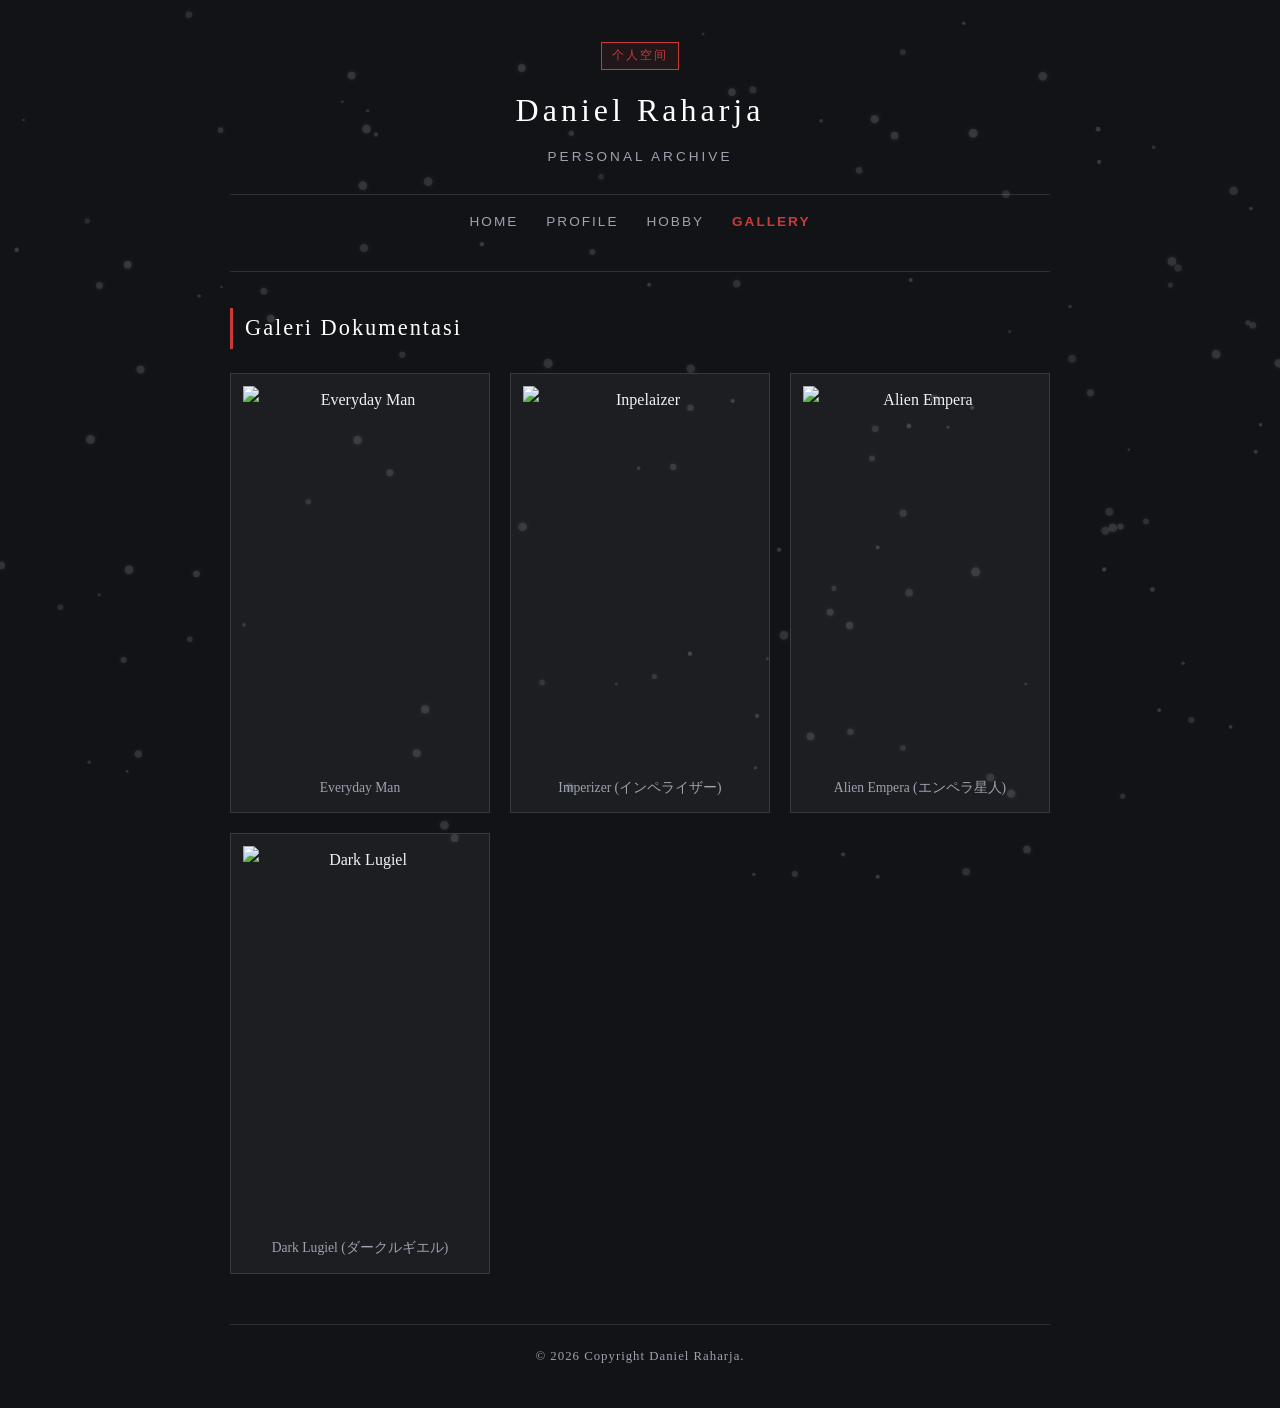
==== gallery.html @ 25bfa8f1 "Deploy personal website profile" ====
<!DOCTYPE html>
<html lang="id">
<head>
  <meta charset="UTF-8">
  <meta name="viewport" content="width=device-width, initial-scale=1.0">
  <title>Gallery - Personal Space</title>
  <link rel="stylesheet" href="css/style.css">
</head>
<body>
    <canvas id="snow-canvas"></canvas>

    <div id="preloader">
      <div class="preloader-seal">載入中</div>
      <div class="preloader-number" id="preloader-num">0%</div>
      <div class="preloader-bar-track">
        <div class="preloader-bar-fill" id="preloader-bar"></div>
      </div>
    </div>
  <div class="container">
    <header>
      <div class="seal-tag">个人空间</div>
      <h1 class="site-title">Daniel Raharja</h1>
      <p class="site-subtitle">PERSONAL ARCHIVE</p>
      
      <nav>
        <ul>
          <li><a href="index.html">HOME</a></li>
          <li><a href="profile.html">PROFILE</a></li>
          <li><a href="hobby.html">HOBBY</a></li>
          <li><a href="gallery.html" class="active">GALLERY</a></li>
        </ul>
      </nav>
    </header>

    <main>
      <h2 class="page-title">Galeri Dokumentasi</h2>

      <div class="gallery-grid">
        <!-- FOTO 1: Everyday man.jfif -->
        <div class="gallery-item">
          <img src="/my-porto/Everyday man.jfif" alt="Everyday Man" style="width: 100%; height: 380px; object-fit: cover; display: block; margin-bottom: 10px;">
          <p class="gallery-caption">Everyday Man</p>
        </div>

        <!-- FOTO 2: インペライザー（縦長）.jpg -->
        <div class="gallery-item">
          <img src="/my-porto/インペライザー（縦長）.jpg" alt="Inpelaizer" style="width: 100%; height: 380px; object-fit: cover; display: block; margin-bottom: 10px;">
          <p class="gallery-caption">Imperizer (インペライザー)</p>
        </div>

        <!-- FOTO 3: エンペラ星人.jpg -->
        <div class="gallery-item">
          <img src="/my-porto/エンペラ星人.jpg" alt="Alien Empera" style="width: 100%; height: 380px; object-fit: cover; display: block; margin-bottom: 10px;">
          <p class="gallery-caption">Alien Empera (エンペラ星人)</p>
        </div>

        <!-- FOTO 4: ダークルギエル.jpg -->
        <div class="gallery-item">
          <img src="/my-porto/ダークルギエル.jpg" alt="Dark Lugiel" style="width: 100%; height: 380px; object-fit: cover; display: block; margin-bottom: 10px;">
          <p class="gallery-caption">Dark Lugiel (ダークルギエル)</p>
        </div>
      </div>
    </main>

    <footer>
      <p>&copy; 2026 Copyright Daniel Raharja.</p>
    </footer>
  </div>
  <script src="js/main.js"></script>
</body>
</html>
---- css/style.css ----
/* --- CSS GLOBAL: CHINESE MINIMALIST STYLE (DARK MONOCHROME EDITION) --- */
:root {
    --bg-color: #121316;        /* Warna dasar tinta arang gelap (agar salju putih menyala) */
    --card-bg: #1c1e22;         /* Kotak abu-abu arang matte yang solid */
    --text-main: #f0f2f5;       /* Teks putih gading yang bersih */
    --text-sub: #9ca3af;        /* Abu-abu silver untuk teks sekunder */
    --accent-red: #c93b3b;      /* Warna merah stempel vermilion yang kontras */
    --border-line: rgba(255, 255, 255, 0.12); /* Garis batas tipis hairline */
    --box-placeholder: #252830; /* Warna latar bingkai foto/galeri */
    --font-serif: "Georgia", "Songti SC", "SimSun", serif;
    --font-sans: -apple-system, BlinkMacSystemFont, "Segoe UI", Roboto, sans-serif;
  }
  
  * {
    box-sizing: border-box;
    margin: 0;
    padding: 0;
  }
  
  body {
    background-color: var(--bg-color);
    color: var(--text-main);
    font-family: var(--font-serif);
    line-height: 1.8;
    padding: 40px 20px;
  }
  
  .container {
    max-width: 820px;
    margin: 0 auto;
  }
  
  /* --- HEADER & NAVIGASI --- */
  header {
    text-align: center;
    padding-bottom: 24px;
    margin-bottom: 36px;
    border-bottom: 1px solid var(--border-line);
  }
  
  .seal-tag {
    display: inline-block;
    border: 1px solid var(--accent-red);
    color: var(--accent-red);
    padding: 2px 10px;
    font-size: 0.75rem;
    letter-spacing: 2px;
    margin-bottom: 12px;
    background: rgba(201, 59, 59, 0.08);
  }
  
  .site-title {
    font-size: 2rem;
    letter-spacing: 4px;
    font-weight: normal;
    margin-bottom: 6px;
    color: #ffffff;
  }
  
  .site-subtitle {
    font-size: 0.85rem;
    color: var(--text-sub);
    letter-spacing: 3px;
    font-family: var(--font-sans);
    margin-bottom: 24px;
  }
  
  nav ul {
    list-style: none;
    display: flex;
    justify-content: center;
    gap: 28px;
    padding: 12px 0;
    border-top: 1px solid var(--border-line);
  }
  
  nav a {
    text-decoration: none;
    font-family: var(--font-sans);
    font-size: 0.85rem;
    letter-spacing: 2px;
    color: var(--text-sub);
    transition: color 0.2s ease;
  }
  
  nav a:hover,
  nav a.active {
    color: var(--accent-red);
    font-weight: 600;
  }
  
  /* --- KONTEN UMUM --- */
  .page-title {
    font-size: 1.4rem;
    font-weight: normal;
    letter-spacing: 2px;
    margin-bottom: 24px;
    border-left: 3px solid var(--accent-red);
    padding-left: 12px;
    color: #ffffff;
  }
  
  .intro-box {
    background: var(--card-bg);
    border: 1px solid var(--border-line);
    padding: 30px;
    margin-bottom: 30px;
  }
  
  /* --- PROFILE PAGE STYLES --- */
  .profile-wrap {
    display: flex;
    gap: 30px;
    flex-wrap: wrap;
    margin-bottom: 30px;
  }
  
  .profile-photo {
    width: 220px;
    height: 280px;
    background-color: var(--box-placeholder);
    border: 1px solid var(--border-line);
    display: flex;
    align-items: center;
    justify-content: center;
    color: var(--text-sub);
    font-size: 0.9rem;
    text-align: center;
    padding: 10px;
  }
  
  .profile-info {
    flex: 1;
    min-width: 260px;
  }
  
  .info-table {
    width: 100%;
    border-collapse: collapse;
    margin-bottom: 20px;
  }
  
  .info-table td {
    padding: 8px 4px;
    border-bottom: 1px dashed var(--border-line);
    font-size: 0.95rem;
  }
  
  .info-table td.label {
    width: 30%;
    color: var(--text-sub);
  }
  
  /* --- HOBBY PAGE STYLES --- */
  .hobby-list {
    display: flex;
    flex-direction: column;
    gap: 20px;
  }
  
  .hobby-card {
    background: var(--card-bg);
    border: 1px solid var(--border-line);
    padding: 24px;
  }
  
  .hobby-card h3 {
    font-size: 1.1rem;
    margin-bottom: 8px;
    color: var(--accent-red);
    font-weight: normal;
  }
  
  /* --- GALLERY PAGE STYLES --- */
  .gallery-grid {
    display: grid;
    grid-template-columns: repeat(auto-fill, minmax(220px, 1fr));
    gap: 20px;
  }
  
  .gallery-item {
    background: var(--card-bg);
    border: 1px solid var(--border-line);
    padding: 12px;
    text-align: center;
  }
  
  .gallery-box {
    width: 100%;
    height: 180px;
    background: var(--box-placeholder);
    display: flex;
    align-items: center;
    justify-content: center;
    color: var(--text-sub);
    font-size: 0.85rem;
    margin-bottom: 10px;
  }
  
  .gallery-caption {
    font-size: 0.85rem;
    color: var(--text-sub);
  }
  
  /* --- FOOTER --- */
  footer {
    text-align: center;
    margin-top: 50px;
    padding-top: 20px;
    border-top: 1px solid var(--border-line);
    font-size: 0.8rem;
    color: var(--text-sub);
    letter-spacing: 1px;
  }
  
  /* --- BIOGRAPHY DENGAN FOTO MELEBUR (ALA REFERENSI TIARA) --- */
  .bio-box {
    background: var(--card-bg);
    border: 1px solid var(--border-line);
    padding: 32px 36px;
    margin-bottom: 36px;
  }
  
  .bio-top-merge {
    display: flex;
    gap: 28px;
    align-items: flex-start;
    margin-bottom: 24px;
  }
  
  .bio-photo-frame {
    width: 200px;
    min-width: 200px;
    height: 260px;
    background-color: var(--box-placeholder);
    border: 1px solid var(--border-line);
    overflow: hidden;
    display: flex;
    align-items: center;
    justify-content: center;
    color: var(--text-sub);
    font-size: 0.85rem;
    text-align: center;
  }
  
  .bio-photo-frame img {
    width: 100%;
    height: 100%;
    object-fit: cover;
  }
  
  .bio-intro-content {
    flex: 1;
  }
  
  @media (max-width: 650px) {
    .bio-top-merge {
      flex-direction: column;
      align-items: center;
    }
    .bio-photo-frame {
      width: 180px;
      height: 240px;
    }
  }
  
  .bio-part {
    margin-bottom: 24px;
  }
  
  .bio-part:last-child {
    margin-bottom: 0;
  }
  
  .bio-part-title {
    font-size: 0.95rem;
    color: var(--accent-red);
    font-weight: 600;
    letter-spacing: 1.5px;
    margin-bottom: 10px;
    font-family: var(--font-sans);
    text-transform: uppercase;
    border-bottom: 1px dashed var(--border-line);
    padding-bottom: 4px;
    display: inline-block;
  }
  
  .bio-part p,
  .bio-intro-content p {
    color: var(--text-main);
    font-size: 0.96rem;
    line-height: 1.85;
    text-align: justify;
    margin-bottom: 14px;
  }
  
  .bio-part p:last-child,
  .bio-intro-content p:last-child {
    margin-bottom: 0;
  }
  
  /* --- LOADING PRELOADER --- */
  #preloader {
    position: fixed;
    top: 0;
    left: 0;
    width: 100vw;
    height: 100vh;
    background-color: var(--bg-color);
    display: flex;
    flex-direction: column;
    justify-content: center;
    align-items: center;
    z-index: 99999;
    transition: opacity 0.6s ease, visibility 0.6s ease;
  }
  
  #preloader.loaded {
    opacity: 0;
    visibility: hidden;
    pointer-events: none;
  }
  
  .preloader-seal {
    border: 1px solid var(--accent-red);
    color: var(--accent-red);
    padding: 2px 10px;
    font-size: 0.75rem;
    letter-spacing: 2px;
    margin-bottom: 12px;
    background: rgba(201, 59, 59, 0.08);
  }
  
  .preloader-number {
    font-family: var(--font-serif);
    font-size: 2.2rem;
    color: var(--text-main);
    letter-spacing: 2px;
    font-variant-numeric: tabular-nums;
  }
  
  .preloader-bar-track {
    width: 140px;
    height: 2px;
    background: var(--border-line);
    margin-top: 14px;
    overflow: hidden;
  }
  
  .preloader-bar-fill {
    width: 0%;
    height: 100%;
    background: var(--accent-red);
    transition: width 0.05s linear;
  }
  
  /* --- EFEK SALJU GLOBAL --- */
  #snow-canvas {
    position: fixed;
    top: 0;
    left: 0;
    width: 100%;
    height: 100%;
    pointer-events: none;
    z-index: 9998;
  }
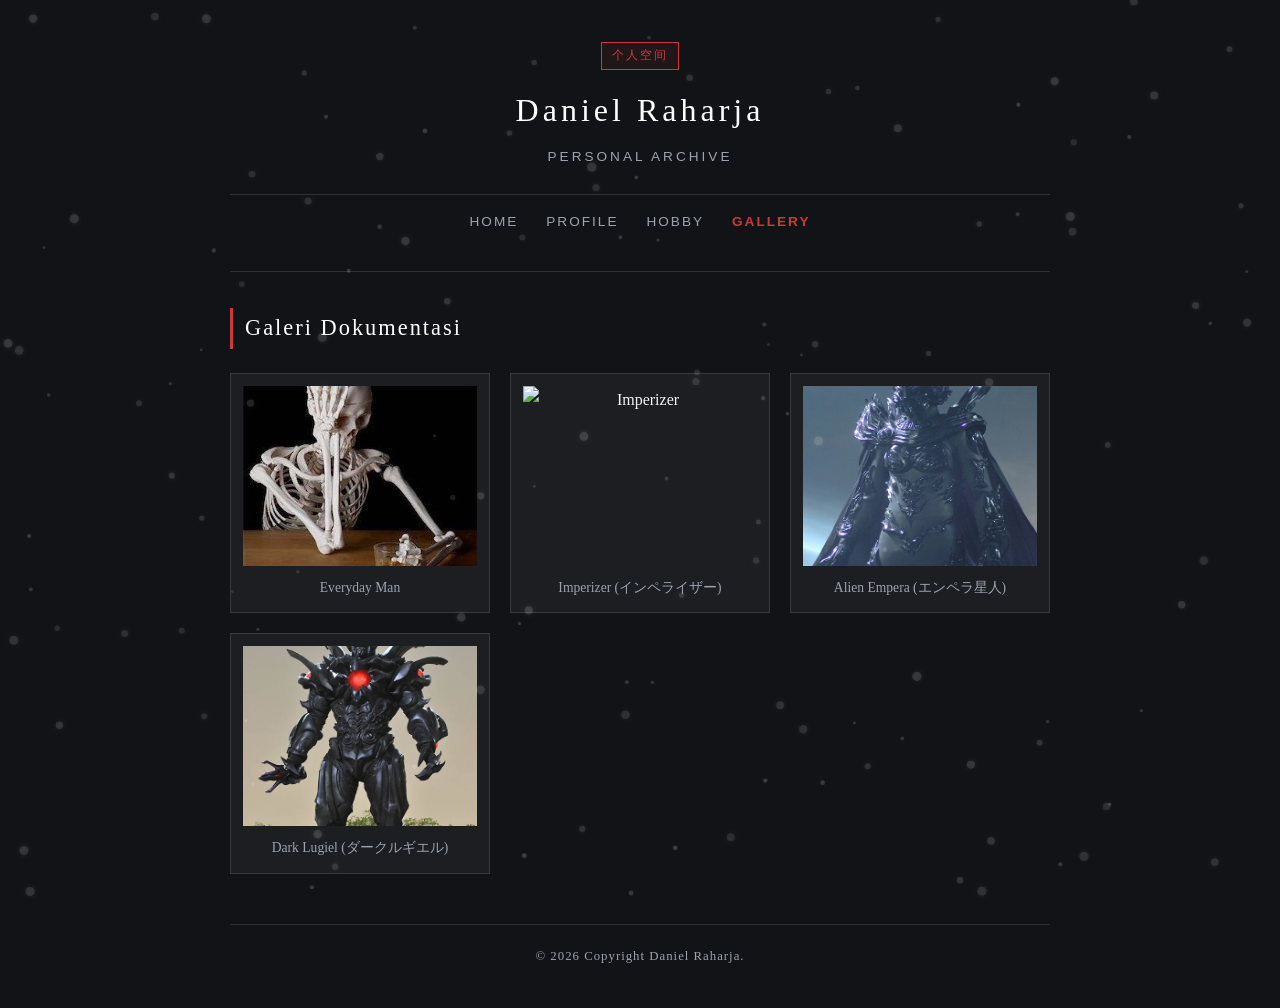
==== commit 7b631710: "Fix image filenames and relative paths" ====
--- a/gallery.html
+++ b/gallery.html
@@ -36,27 +36,27 @@
       <h2 class="page-title">Galeri Dokumentasi</h2>
 
       <div class="gallery-grid">
-        <!-- FOTO 1: Everyday man.jfif -->
+        <!-- FOTO 1 -->
         <div class="gallery-item">
-          <img src="/my-porto/Everyday man.jfif" alt="Everyday Man" style="width: 100%; height: 380px; object-fit: cover; display: block; margin-bottom: 10px;">
+          <img src="everyday-man.jfif" alt="Everyday Man" style="width: 100%; height: 180px; object-fit: cover; display: block; margin-bottom: 10px;">
           <p class="gallery-caption">Everyday Man</p>
         </div>
 
-        <!-- FOTO 2: インペライザー（縦長）.jpg -->
+        <!-- FOTO 2 -->
         <div class="gallery-item">
-          <img src="/my-porto/インペライザー（縦長）.jpg" alt="Inpelaizer" style="width: 100%; height: 380px; object-fit: cover; display: block; margin-bottom: 10px;">
+          <img src="imperizer.jpg" alt="Imperizer" style="width: 100%; height: 180px; object-fit: cover; display: block; margin-bottom: 10px;">
           <p class="gallery-caption">Imperizer (インペライザー)</p>
         </div>
 
-        <!-- FOTO 3: エンペラ星人.jpg -->
+        <!-- FOTO 3 -->
         <div class="gallery-item">
-          <img src="/my-porto/エンペラ星人.jpg" alt="Alien Empera" style="width: 100%; height: 380px; object-fit: cover; display: block; margin-bottom: 10px;">
+          <img src="empera.jpg" alt="Alien Empera" style="width: 100%; height: 180px; object-fit: cover; display: block; margin-bottom: 10px;">
           <p class="gallery-caption">Alien Empera (エンペラ星人)</p>
         </div>
 
-        <!-- FOTO 4: ダークルギエル.jpg -->
+        <!-- FOTO 4 -->
         <div class="gallery-item">
-          <img src="/my-porto/ダークルギエル.jpg" alt="Dark Lugiel" style="width: 100%; height: 380px; object-fit: cover; display: block; margin-bottom: 10px;">
+          <img src="dark-lugiel.jpg" alt="Dark Lugiel" style="width: 100%; height: 180px; object-fit: cover; display: block; margin-bottom: 10px;">
           <p class="gallery-caption">Dark Lugiel (ダークルギエル)</p>
         </div>
       </div>
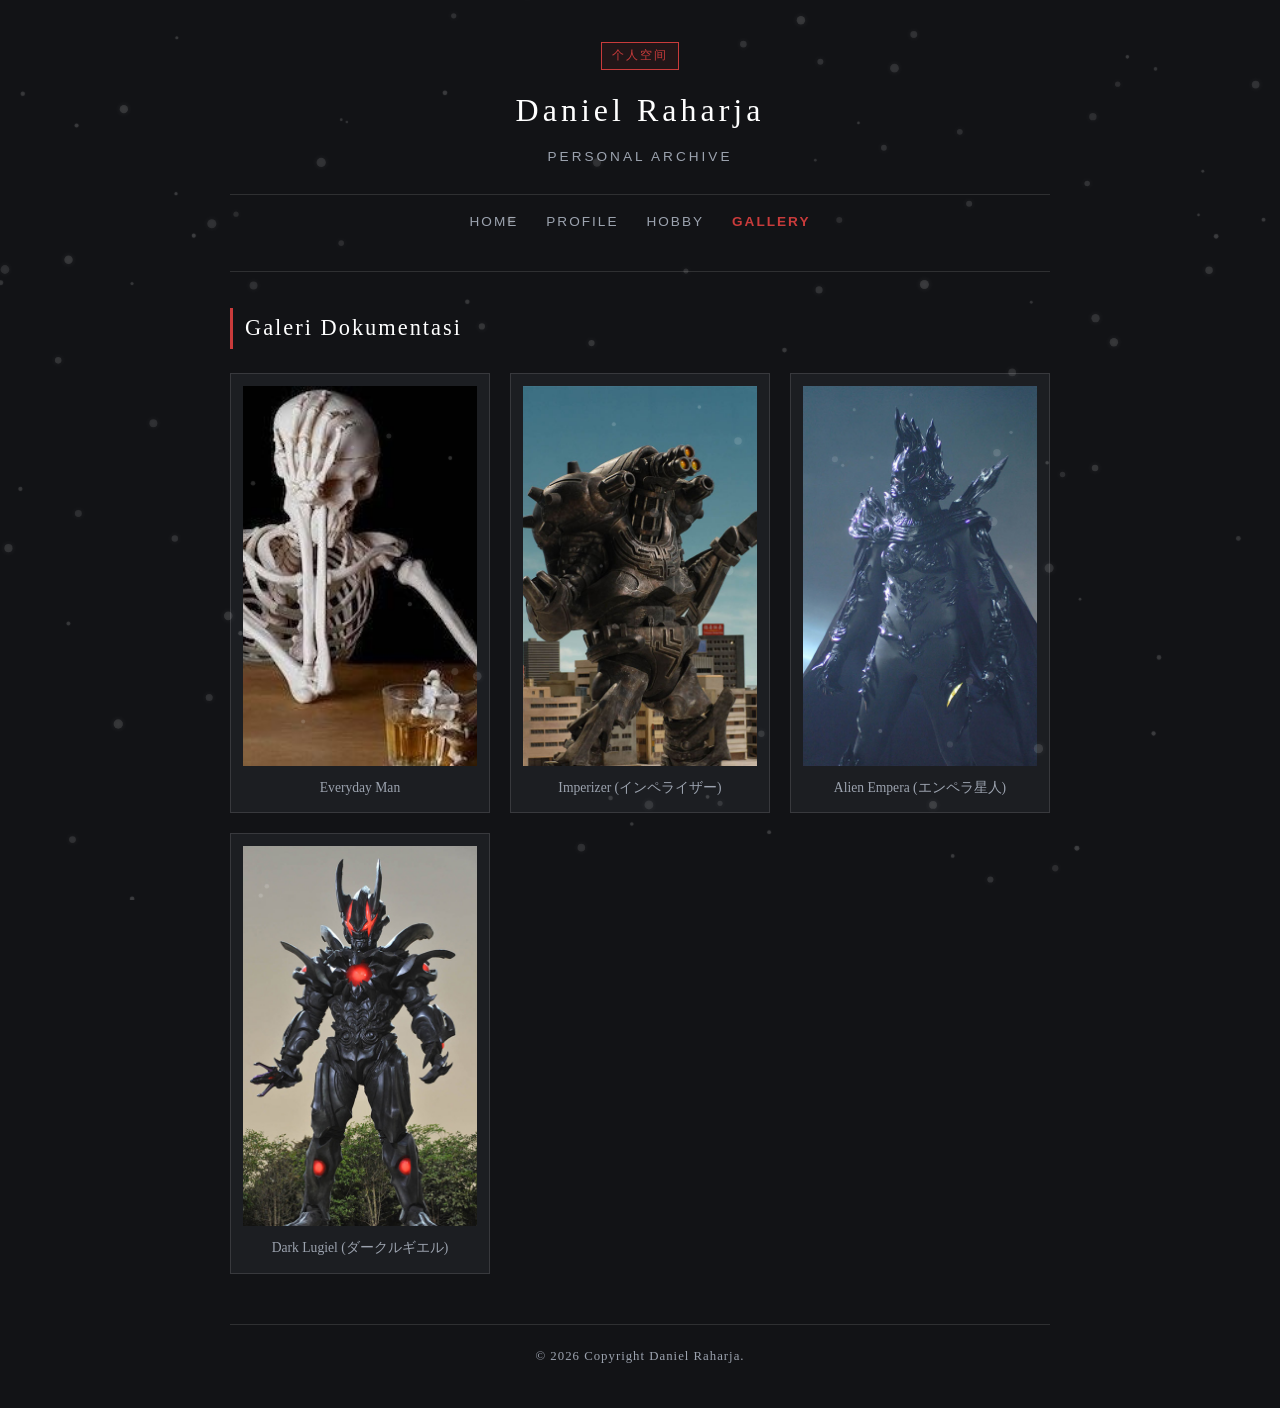
==== commit 1fdb04cc: "Fix image filenames and relative paths" ====
--- a/gallery.html
+++ b/gallery.html
@@ -38,25 +38,25 @@
       <div class="gallery-grid">
         <!-- FOTO 1 -->
         <div class="gallery-item">
-          <img src="everyday-man.jfif" alt="Everyday Man" style="width: 100%; height: 180px; object-fit: cover; display: block; margin-bottom: 10px;">
+          <img src="everyday-man.jfif" alt="Everyday Man" style="width: 100%; height: 380px; object-fit: cover; display: block; margin-bottom: 10px;">
           <p class="gallery-caption">Everyday Man</p>
         </div>
 
         <!-- FOTO 2 -->
         <div class="gallery-item">
-          <img src="imperizer.jpg" alt="Imperizer" style="width: 100%; height: 180px; object-fit: cover; display: block; margin-bottom: 10px;">
+          <img src="imperizer.jpg" alt="Imperizer" style="width: 100%; height: 380px; object-fit: cover; display: block; margin-bottom: 10px;">
           <p class="gallery-caption">Imperizer (インペライザー)</p>
         </div>
 
         <!-- FOTO 3 -->
         <div class="gallery-item">
-          <img src="empera.jpg" alt="Alien Empera" style="width: 100%; height: 180px; object-fit: cover; display: block; margin-bottom: 10px;">
+          <img src="empera.jpg" alt="Alien Empera" style="width: 100%; height: 380px; object-fit: cover; display: block; margin-bottom: 10px;">
           <p class="gallery-caption">Alien Empera (エンペラ星人)</p>
         </div>
 
         <!-- FOTO 4 -->
         <div class="gallery-item">
-          <img src="dark-lugiel.jpg" alt="Dark Lugiel" style="width: 100%; height: 180px; object-fit: cover; display: block; margin-bottom: 10px;">
+          <img src="dark-lugiel.jpg" alt="Dark Lugiel" style="width: 100%; height: 380px; object-fit: cover; display: block; margin-bottom: 10px;">
           <p class="gallery-caption">Dark Lugiel (ダークルギエル)</p>
         </div>
       </div>
